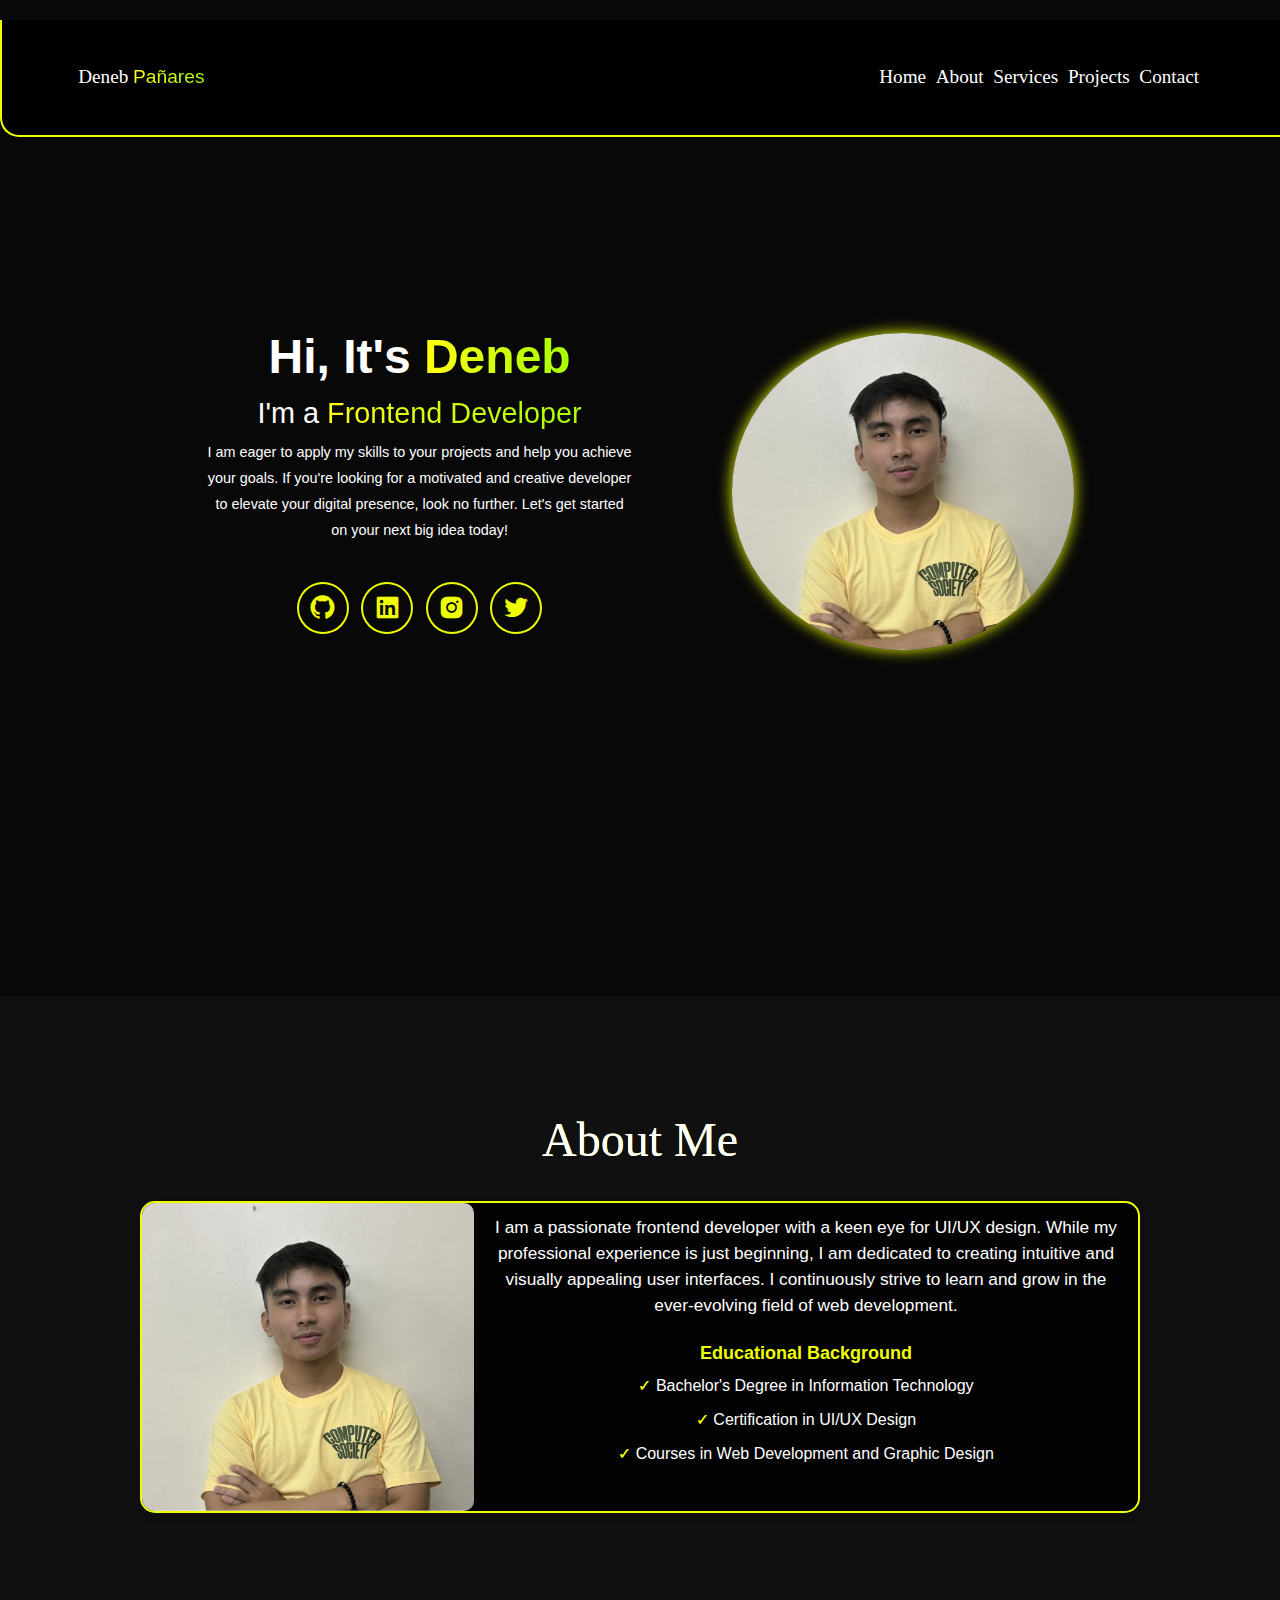
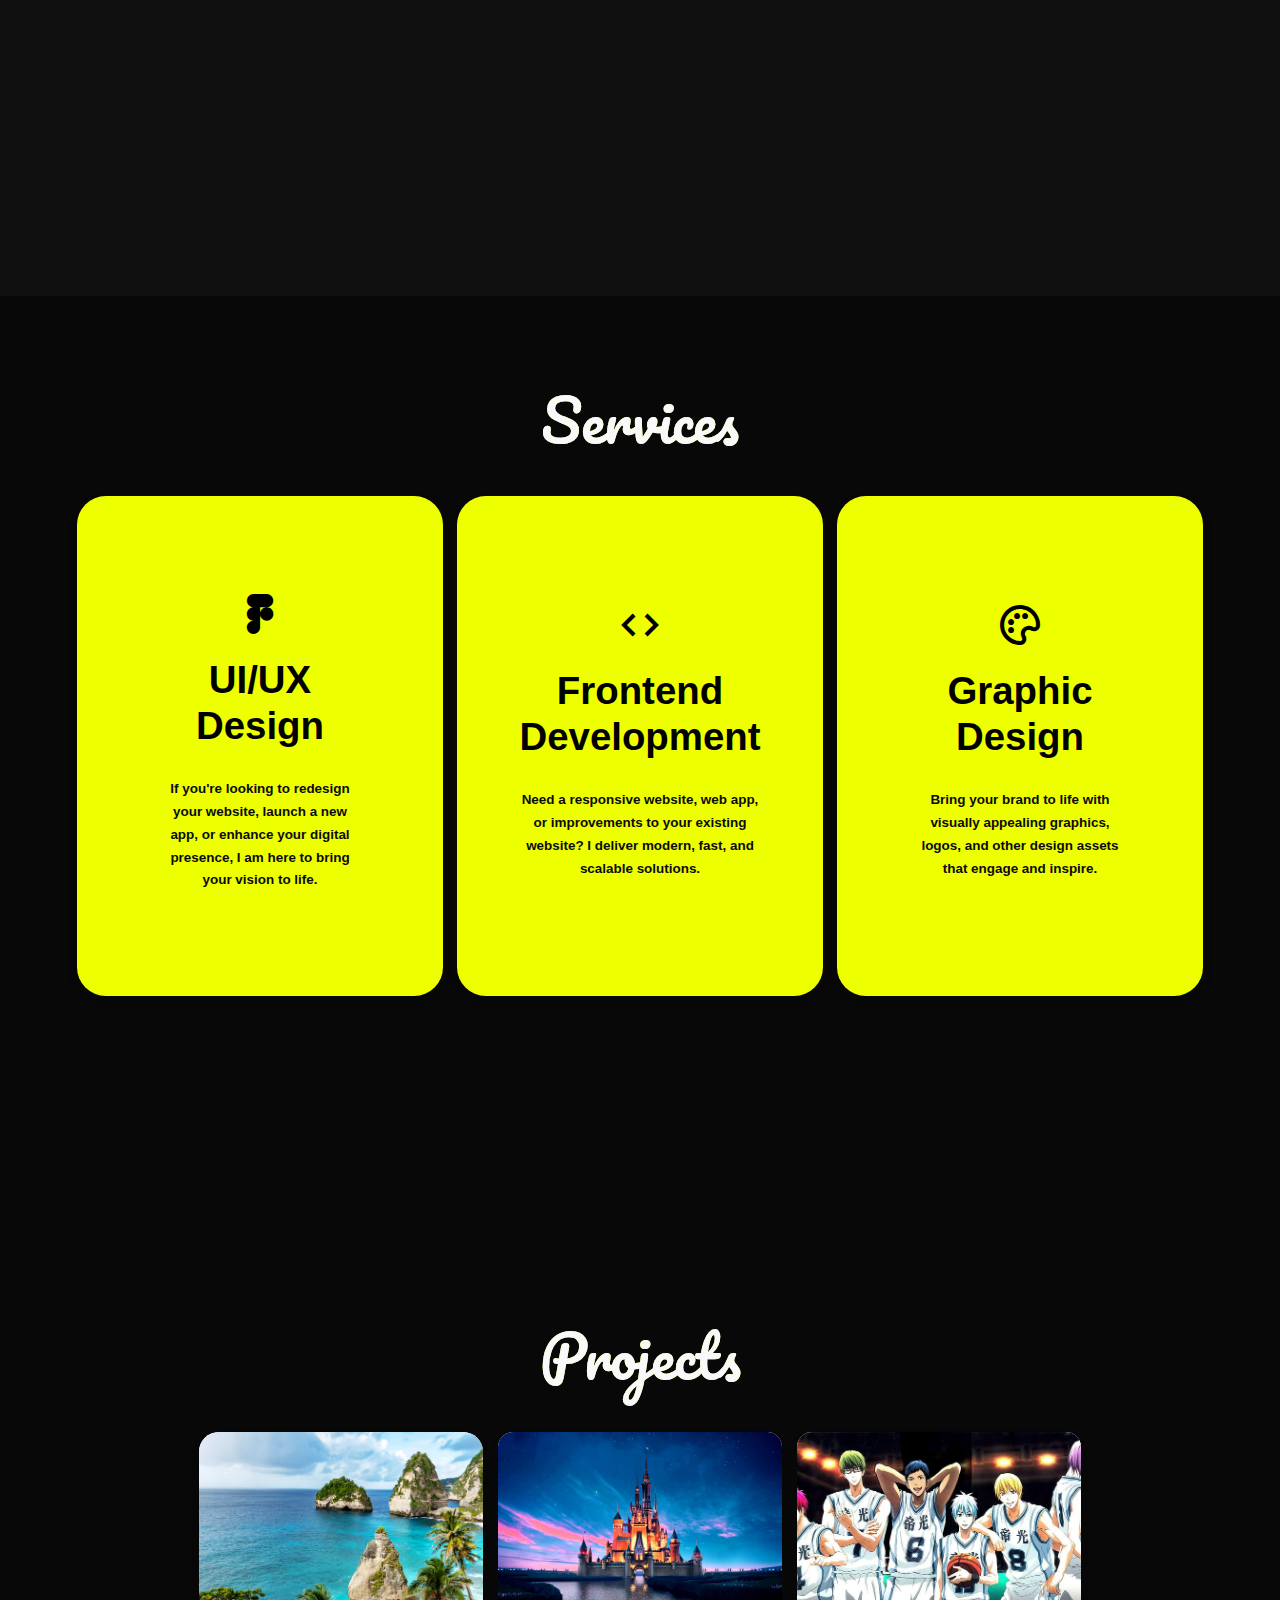
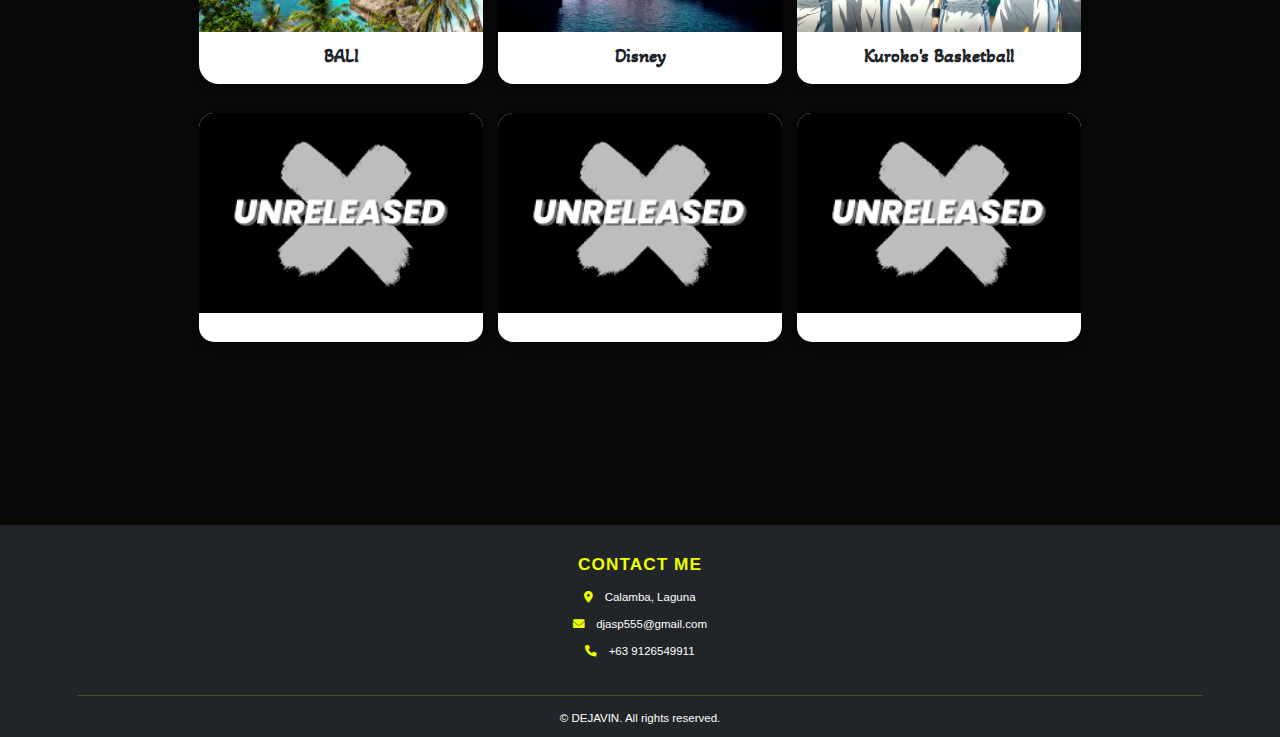
==== index.html @ fbcd6e77 "changes" ====
<!DOCTYPE html>
<html lang="en">

<head>
  <meta charset="utf-8">
  <meta name="viewport" content="width=device-width, initial-scale=1">
  <link rel="icon" href="images/dj.png" type="image/png">
  <title>Landing page</title>
  <link href="https://cdn.jsdelivr.net/npm/bootstrap@5.3.3/dist/css/bootstrap.min.css" rel="stylesheet"
    integrity="sha384-QWTKZyjpPEjISv5WaRU9OFeRpok6YctnYmDr5pNlyT2bRjXh0JMhjY6hW+ALEwIH" crossorigin="anonymous">
    <link rel="preconnect" href="https://fonts.googleapis.com">
    <link rel="preconnect" href="https://fonts.gstatic.com" crossorigin>
    <link href="https://fonts.googleapis.com/css2?family=Akaya+Kanadaka&family=Pacifico&display=swap" rel="stylesheet">
    <link rel="stylesheet" href="https://cdnjs.cloudflare.com/ajax/libs/font-awesome/6.0.0-beta3/css/all.min.css">
    <link href="https://unpkg.com/boxicons@2.0.9/css/boxicons.min.css" rel="stylesheet">



</head>

<body>
  <style>
    * {
      margin: 0;
      padding: 0;
      box-sizing: border-box;
      text-decoration: none;
      scroll-behavior: smooth;
      font-family: Verdana, Geneva, Tahoma, sans-serif
    }

    :root {
      --bg-color: #080808;
      --second-bg-color: #101010;
      --text-color: white;
      --main-color: #eeff00;
    }

    html {
      font-size: 60%;
      overflow-x: hidden;
    }

    body {
      background: var(--bg-color);
      color: var(--text-color);
    }

    .header {
      position: fixed;
      width: 100%;
      top: 0;
      left: 0;
      padding: 4rem 15%;
      background:rgba(0, 0, 0, 0.3);
      backdrop-filter: blur(10px);
      display: flex;
      justify-content: space-between;
      align-items: center;
      z-index: 1000;
    }

    
    .logo{
      font-size: 2rem;
      color: var(--text-color);
      font-weight: 800;
      cursor: pointer;
      transition: 0.3s ease-in-out;
      text-decoration: none;
    }
    .logo:hover{
      transform: scale(1.1);
    }

    span {
      background: linear-gradient(270deg, #aeff00 10%, #ffff15 100%);
      background-clip: text;
      color: transparent;
    }

    
    .custom-navbar {
    background-color: #000000; 
    color: #ffffff; 
    }
    .custom-navbar .nav-link {
    color: #ffffff; 
    }
    .custom-navbar .nav-link:hover {
    color: #ffff15; 
    }


    .navbar a {
      font-size: 1.8rem;
      color: var(--text-color);
      margin-left: 4rem;
      font-weight: 500;
      transition: 0.3s ease-in-out;
      text-decoration: none;
      font-family:Cambria, Cochin, Georgia, Times, 'Times New Roman', serif
    }

    .navbar a:hover {
      color: var(--main-color);
      border-bottom: 3px solid var(--main-color);
    }

    .bx-menu {
      color: #ffff15; 
    }

    section{
      min-height: 100vh;
      padding: 10rem 15%;
    }
    .home{
      display: flex;
      align-items: center;
      justify-content: center;
      gap: 15rem;
    }
    .home-content{
      display: flex;
      flex-direction: column;
      align-items: flex-end;
      text-align: right;
    }
    .home-content h1{
      font-size: 5rem;
      font-weight: 700;
      margin-top: 1.5 rem;
      line-height: 1;
    }
    .home-content h3{
      margin: 1rem 0;
      font-size: 3rem;
    }
    .home-content p{
      font-size: 1.5rem;
      font-weight: 500;
      line-height: 1.8;
    }

    .custom-glow {
      border-radius: 50%;
      box-shadow: 0 0 15px var(--main-color); 
      transition: box-shadow 0.4s ease-in-out, transform 0.4s ease-in-out;
    }

    .custom-glow:hover {
      box-shadow: 0 0 10px var(--main-color), 0 0 15px var(--main-color), 0 0 20px var(--main-color); 
      transform: scale(1.05);
    }


    .social-icons a{
      display: inline-flex;
      justify-content: center;
      align-items: center;
      font-size: 3rem;
      padding: 1rem;
      background: transparent;
      border: 2px solid var(--main-color);
      border-radius: 50%;
      color: var(--main-color);
      margin: 3rem 0.5rem;
      transition: 0.3s ease-in-out;
    }
    .social-icons a:hover{
      color: var(--text-color);
      background-color: var(--second-bg-color);
      transform: scale(1.2)translateY(-5px);
      box-shadow: 0 0 15px var(--main-color);
    }



    #about {
      background-color: #f8f9fa; 
      padding: 2rem 0;
    } 

    #about h2 {
      text-align: center;
      margin-bottom: 2rem;
      font-family: 'Merriweather', serif;
      font-size: 2.5rem;
      color: #333; 
    } 

    #about.card {
      border: none;
      background: rgba(255, 255, 255, 0.9);
      box-shadow: 0 8px 20px rgba(0, 0, 0, 0.1);
      transition: transform 0.3s; 
    }

    #about.card:hover {
      transform: translateY(-5px); 
    }

    #about img {
      border-radius: 10px;
      width: 100%; 
      height: auto; 
    }

    .row {
      display: flex;
      justify-content: space-between;
      flex-wrap: wrap;
    }

    .about-col-1 {
      flex-basis: 35%;
    }

    .about-col-img {
      width: 100%;
      border-radius: 15px;
    }

    .about-col-2 {
      flex-basis: 60%;
    }

    .sub-title {
      font-size: 18px; 
      font-weight: 600;
      margin-top: 2.5rem; 
    }

    .education-list {
      padding-left: 0; 
    }

    .education-list li {
      list-style: none;
      margin: 10px 0;
      font-size: 16px; 
      color: #ffffff; 
    }

    .education-list li span {
      color: #ff004f; 
      font-size: 16px; 
    }

    .card img {
      height: 200px;
      object-fit: cover;
    }

    .card {
      border: none;
      border-radius: 15px;
      overflow: hidden;
      box-shadow: 0 4px 8px rgba(0, 0, 0, 0.1);
      transition: transform 0.3s, box-shadow 0.3s;
    }

    .overlay {
      position: absolute;
      top: 0;
      bottom: 0;
      left: 0;
      right: 0;
      background-color: rgba(0, 0, 0, 0.6);
      opacity: 0;
      transition: opacity 0.3s ease;
      display: flex;
      justify-content: center;
      align-items: center;
    }

    .card:hover {
      transform: translateY(-10px);
      box-shadow: 0 12px 16px rgba(0, 0, 0, 0.2);
    }

    .card-body {
      text-align: center;
      padding: 12px;
    }

    .card-body h5 {
      font-size: 2rem;
      font-weight: bold;
      margin-bottom: 5px;
      font-family: "Akaya Kanadaka", system-ui;
    }

    .card:hover .overlay {
      opacity: .5;
    }

    .icon-link {
      font-size: 2.5rem;
      color: white;
    }

    .row-cols-lg-5 {
      --bs-gutter-x: 1.5rem;
    }

    .container h2 {
      font-size: 5rem;
      text-align: left;
      background: linear-gradient(270deg, #aeff00 10%, #ffff15 100%);
      background-clip: text;
      color: transparent;
      font-family: "Pacifico", cursive;
      padding-bottom: 13px;
    }

    .heading{
      text-align: center;
      font-size: 7rem;
      margin: 5rem 0;
    }

    .services {
      padding: 60px 0;
    }

    .service-box {
      background-color: #f9f9f9;
      border-radius: 10px;
      transition: transform 0.3s ease, box-shadow 0.3s ease;
      padding: 30px;
      display: flex;
      justify-content: center;
      align-items: center;
      background-color: var(--main-color);
      height: 500px;
      border-radius: 3rem;
      cursor: pointer;
      border: 5px solid transparent;
      transition: 0.4s ease-in-out;
    }

    .service-box:hover {
      transform: translateY(-10px);
      box-shadow: 0 5px 15px rgba(0,0,0,0.1);
      background: var(--second-bg-color);
      color: var(--main-color);
      border: 5px solid var(--main-color);
      transform: scale(1.03);
    }

    .service-info{
      display: flex;
      flex-direction: column;
      text-align: center;
      justify-content: center;
      align-items: center;
      padding: 5rem;
    }

    .service-info i {
      color: #000; 
      transition: color 0.3s ease;

    }

    .service-info h4 {
      color: #000; 
      font-weight: 800;
      font-size: 4rem;
      margin-top: 20px;
      transition: color 0.3s ease;
      margin: 2rem 0;
     
    }

    .service-info p {
      color: #0b0b0b;
      font-size: 1.4rem;
      margin-top: 10px;
      transition: color 0.3s ease;
      font-weight: 600;
      line-height: 1.7;
    }

        
    .service-box:hover .service-info i,
    .service-box:hover .service-info h4,
    .service-box:hover .service-info p {
      color:var(--main-color);
    }

    .services-container{
      display: grid;
      grid-template-columns: repeat(auto-fit, minmax(300px, 1fr));
      align-items: center;
      gap: 2.5rem;
    }


    ::-webkit-scrollbar{
      width: 10px;
    }

    ::-webkit-scrollbar-thumb{
      background-color: var(--main-color);
    }

    ::-webkit-scrollbar-track{
      background-color: var(--bg-color);
    }

    footer {
      background-color: #000000;
      color: #eee;
    }

    footer h5 {
      font-size: 1.8rem;
      font-weight: bold;
      letter-spacing: 1px;
      text-transform: uppercase;
      color: #eeff00;
    }

    footer p {
      font-size: 1.2rem;
      margin-bottom: 10px;
    }

    footer i {
      margin-right: 8px;
      color: #eeff00;
    }

    hr {
      border-color: #aed31b;
    }

    footer p:hover {
      color: #eeff00;
    }

    @media(max-width:1285px){
    .menu-icon{
      display: block ;
    }
    .navbar{
      position: absolute;
      top: 20px;
      right: 0;
      width: 100%;
      padding: 1rem 3rem;
      background-color: #000000;
      border-bottom-left-radius: 2rem;
      border-left: 2px solid var(--main-color);
      border-bottom: 2px solid var(--main-color);
      display: block;
    }
    .navbar a{
      display: block;
      font-size: 2rem;
      margin: 3rem 0;
      color: var(--text-color);
    }
    .navbar.active{
      display: block;
    }

    .gradient-btn{
      display: none;
    }
    .home{
      flex-direction: column-reverse;
      margin: 5rem 0;
      gap: 5rem;
    }
    .home-content{
      align-items: center;
      text-align: center;
    }
    }

  </style>



<header>
  <nav class="navbar navbar-expand-lg custom-navbar">
  
    <div class="container">
      <a class="navbar-brand logo" href="#home">
        Deneb <span>Pañares</span>
      </a>
      <button class="navbar-toggler" type="button" data-bs-toggle="collapse" data-bs-target="#navbarNav" aria-controls="navbarNav" aria-expanded="false" aria-label="Toggle navigation">
        <div class="navbar-toggler-icon">
      </button>
      <div class="collapse navbar-collapse" id="navbarNav">
        <ul class="navbar-nav ms-auto">
          <li class="nav-item">
            <a class="nav-link" href="#home">Home</a>
          </li>
          <li class="nav-item">
            <a class="nav-link" href="#about">About</a>
          </li>
          <li class="nav-item">
            <a class="nav-link" href="#services">Services</a>
          </li>
          <li class="nav-item">
            <a class="nav-link" href="#projects">Projects</a>
          </li>
          <li class="nav-item">
            <a class="nav-link" href="#footer">Contact</a>
          </li>
        </ul>
      </div>
    </div>
  </nav>
</header>

<section class="home" id="home">
  <div class="container-fluid d-flex align-items-center justify-content-center py-5">
    <div class="row w-100">
      <div class="col-lg-6 text-center text-lg-start">
        <div class="home-content">
          <h1 class="display-3">Hi, It's <span>Deneb</span></h1>
          <h3 class="display-4">I'm a <span>Frontend Developer</span></h3>
          <p class="lead">I am eager to apply my skills to your projects and help you achieve your goals. If you're looking for a motivated and creative developer to elevate your digital presence, look no further. Let's get started on your next big idea today!</p>
          
          <div class="social-icons">
            <a href="#" class="btn btn-outline-light rounded-circle mx-2"><i class="bx bxl-github"></i></a>
            <a href="#" class="btn btn-outline-light rounded-circle mx-2"><i class="bx bxl-linkedin-square"></i></a>
            <a href="#" class="btn btn-outline-light rounded-circle mx-2"><i class="bx bxl-instagram-alt"></i></a>
            <a href="#" class="btn btn-outline-light rounded-circle mx-2"><i class="bx bxl-twitter"></i></a>
          </div>
        </div>
      </div>

      <div class="col-lg-6 text-center text-lg-end">
        <div class="home-img">
          <img class=custom-glow src="images/picko.jpg" alt="Deneb" class="img-fluid rounded-circle shadow-lg" style="width: 80%; max-width: 380px; transition: box-shadow 0.3s ease;">
        </div>
      </div>
    </div>
  </div>
</section>
  


<section id="about" class="mb-5" style="background-color: var(--second-bg-color); padding: 12rem 0;">
  <div class="container">
      <h2 class="text-center" style="color: white; font-size: 5rem;">About Me</h2>
      <div class="d-flex justify-content-center">
          <div class="card mb-3" style="max-width: 1000px; background: rgba(0, 0, 0, 0.8); border: 2px solid var(--main-color);">
              <div class="row g-0">
                  <div class="col-md-4">
                      <img src="images/picko.jpg" alt="Deneb Pañares" class="img-fluid rounded-start" style="border-radius: 10px;">
                  </div>
                  <div class="col-md-8">
                      <div class="card-body">
                          <p class="card-text" style="color: #ffffff; font-size: 1.8rem;">
                              I am a passionate frontend developer with a keen eye for UI/UX design. While my professional experience is just beginning, I am dedicated to creating intuitive and visually appealing user interfaces. I continuously strive to learn and grow in the ever-evolving field of web development.
                          </p>
                          <h6 class="sub-title" style="color: var(--main-color);">Educational Background</h6>
                          <ul class="education-list">
                              <li><span style="color: var(--main-color);">&#10003;</span> Bachelor's Degree in Information Technology</li>
                              <li><span style="color: var(--main-color);">&#10003;</span> Certification in UI/UX Design</li>
                              <li><span style="color: var(--main-color);">&#10003;</span> Courses in Web Development and Graphic Design</li>
                          </ul>
                      </div>
                  </div>
              </div>
          </div>
      </div>
  </div>
</section>



<section class="services" id="services">
  <div class="container">
      <h2 class="text-center mb-5" style="font-size: 6rem; color:#f9f9f9">Services</h2>
      <div class="row row-cols-1 row-cols-md-2 row-cols-lg-3 g-4">
          
          <div class="col">
              <div class="service-box text-center shadow">
                  <div class="service-info">
                      <i class="bx bxl-figma" style="font-size: 5rem;"></i>
                      <h4>UI/UX Design</h4>
                      <p>If you're looking to redesign your website, launch a new app, or enhance your digital presence, I am here to bring your vision to life.</p>
                  </div>
              </div>
          </div>
          
          <div class="col">
              <div class="service-box text-center shadow">
                  <div class="service-info">
                      <i class="bx bx-code" style="font-size: 5rem;"></i>
                      <h4>Frontend Development</h4>
                      <p>Need a responsive website, web app, or improvements to your existing website? I deliver modern, fast, and scalable solutions.</p>
                  </div>
              </div>
          </div>
          
          <div class="col">
              <div class="service-box text-center shadow">
                  <div class="service-info">
                      <i class="bx bx-palette" style="font-size: 5rem;"></i>
                      <h4>Graphic Design</h4>
                      <p>Bring your brand to life with visually appealing graphics, logos, and other design assets that engage and inspire.</p>
                  </div>
              </div>
          </div>
      </div>
  </div>
</section>



  <section class="projects" id="projects">
    <div class="container">
      <h2 class="text-center" style="color: #f9f9f9; font-size: 6rem;">Projects</h2>
      <div class="row row-cols-1 row-cols-md-2 row-cols-lg-3 g-4 mt-4">
        <div class="col">
          <div class="card mb-4" style="position: relative; border-radius: 20px;">
            <img src="images/b2.webp"
              class="card-img-top" alt="Bali">
            <div class="overlay">
              <a href="Bali/index.html" class="icon-link">
                <i class="fas fa-link"></i>
              </a>
            </div>
            <div class="card-body">
              <h5 class="card-title">BALI</h5>
              
          </div>
          </div>
        </div>

        
        <div class="col">
          <div class="card">
            <img src="images/disney.jpg"
              class="card-img-top" alt="Disney">
              <div class="overlay">
                <a href="Disney/index.html" class="icon-link">
                  <i class="fas fa-link"></i>
                </a>
              </div>
            <div class="card-body">
              <h5 class="card-title">Disney</h5>
            </div>
          </div>
        </div>

        <div class="col">
          <div class="card">
            <img src="images/kwall.jpg"
              class="card-img-top" alt="Kuroko no Basuke">
              <div class="overlay">
                <a href="U4/index.html" class="icon-link">
                  <i class="fas fa-link"></i>
                </a>
              </div>
            <div class="card-body">
              <h5 class="card-title">Kuroko's Basketball</h5>
            </div>
          </div>
        </div>


        <div class="col">
          <div class="card">
            <img src="images/unreleased.png"
              class="card-img-top" alt="Nusa">
            <div class="card-body">
              <h5 class="card-title"></h5>
            </div>
          </div>
        </div>

        <div class="col">
          <div class="card">
            <img src="images/unreleased.png"
              class="card-img-top" alt="Nusa">
            <div class="card-body">
              <h5 class="card-title"></h5>
            </div>
          </div>
        </div>

        <div class="col">
          <div class="card">
            <img src="images/unreleased.png"
              class="card-img-top" alt="Tirta">
            <div class="card-body">
              <h5 class="card-title"></h5>
            </div>
          </div>
        </div>

      </div>
    </div>
  </section>


    <footer class="bg-dark text-white pt-5 pb-3" id="footer">
      <div class="container text-center text-md-left">
        <div class="row">
          
          <div class="col-md-6 col-lg-6 mx-auto mb-4">
            <h5 class="text-uppercase mb-4 font-weight-bold">Contact Me</h5>
            <p><i class="fas fa-map-marker-alt mr-3"></i> Calamba, Laguna</p>
            <p><i class="fas fa-envelope mr-3"></i> djasp555@gmail.com</p>
            <p><i class="fas fa-phone mr-3"></i> +63 9126549911</p>
          </div>
    
        </div>
    
        <hr class="mb-4">
    
       
        <div class="row align-items-center">
          <div class="col-md-12 text-center">
            <p class="mb-0">© DEJAVIN. All rights reserved.</p>
          </div>
        </div>
      </div>
    </footer>
    
    <script src="https://cdn.jsdelivr.net/npm/bootstrap@5.3.1/dist/js/bootstrap.bundle.min.js"></script>

  </script>
     
    
</body>

</html>
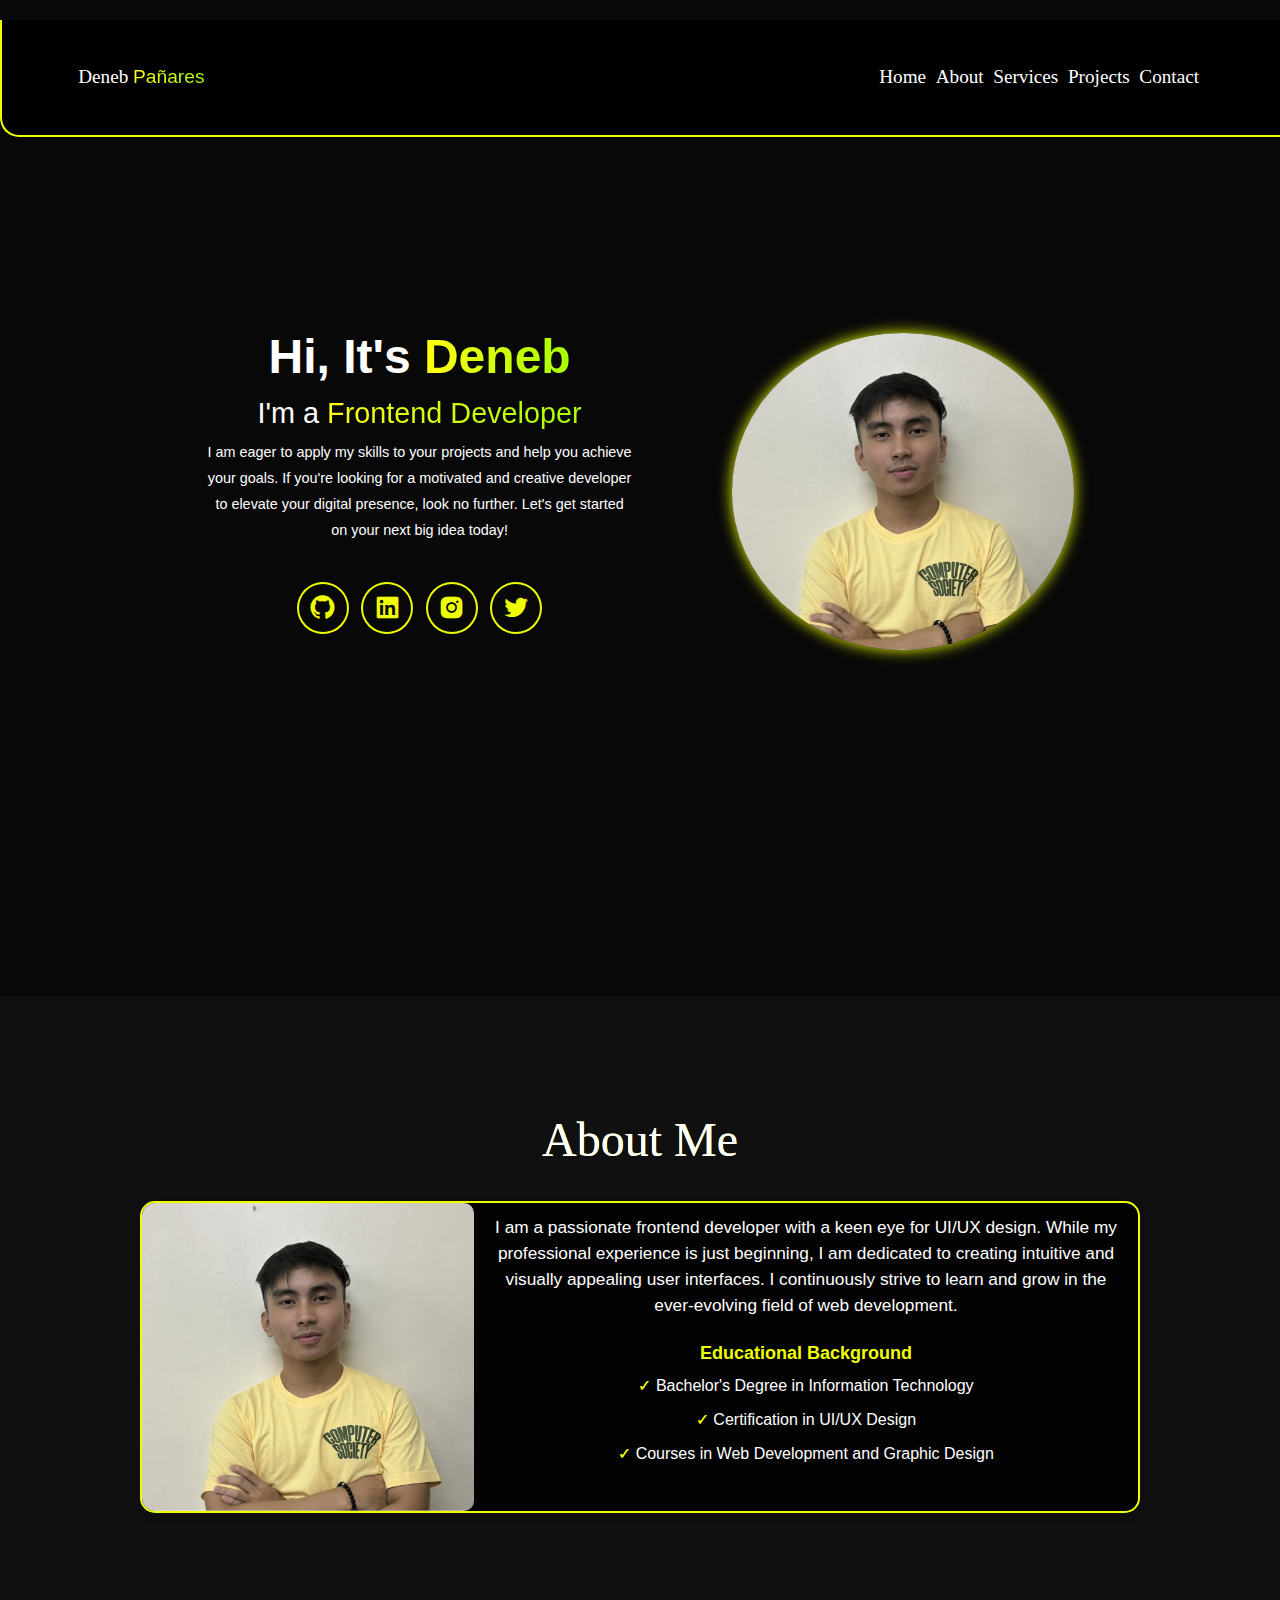
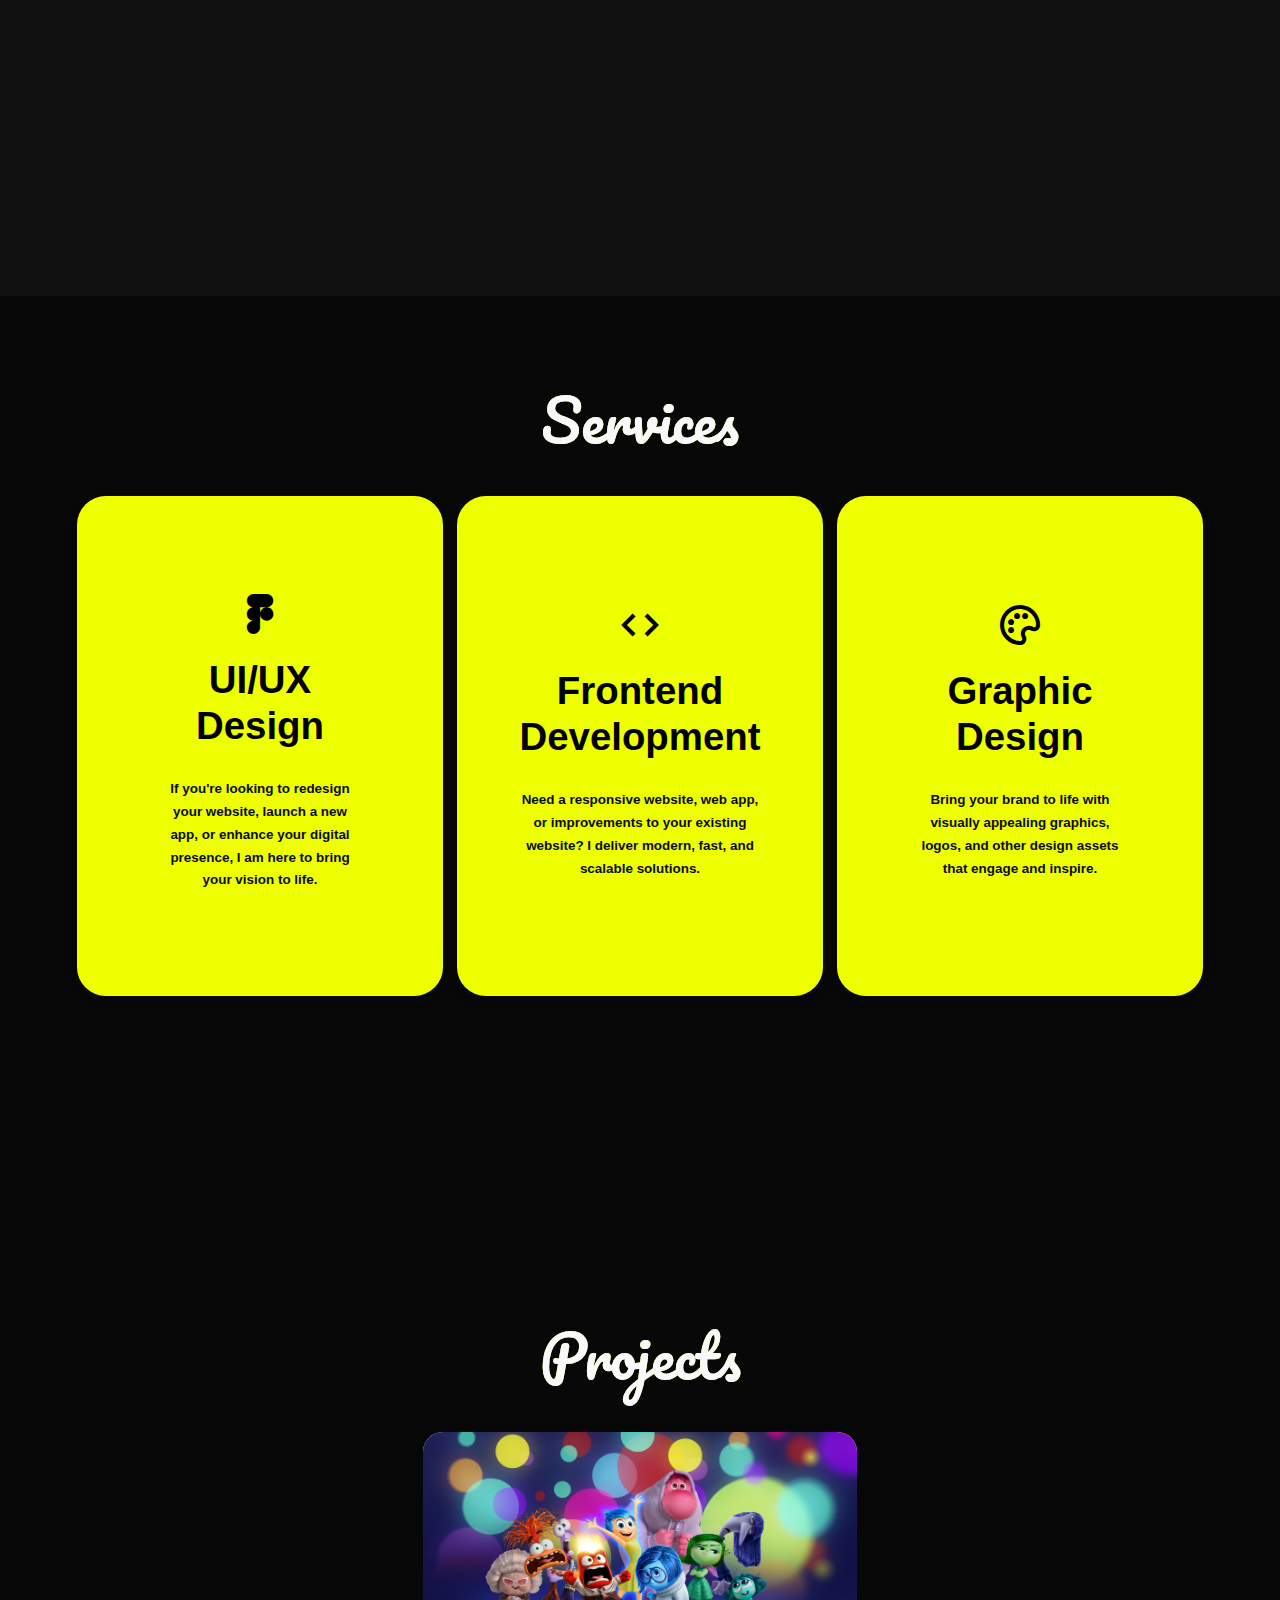
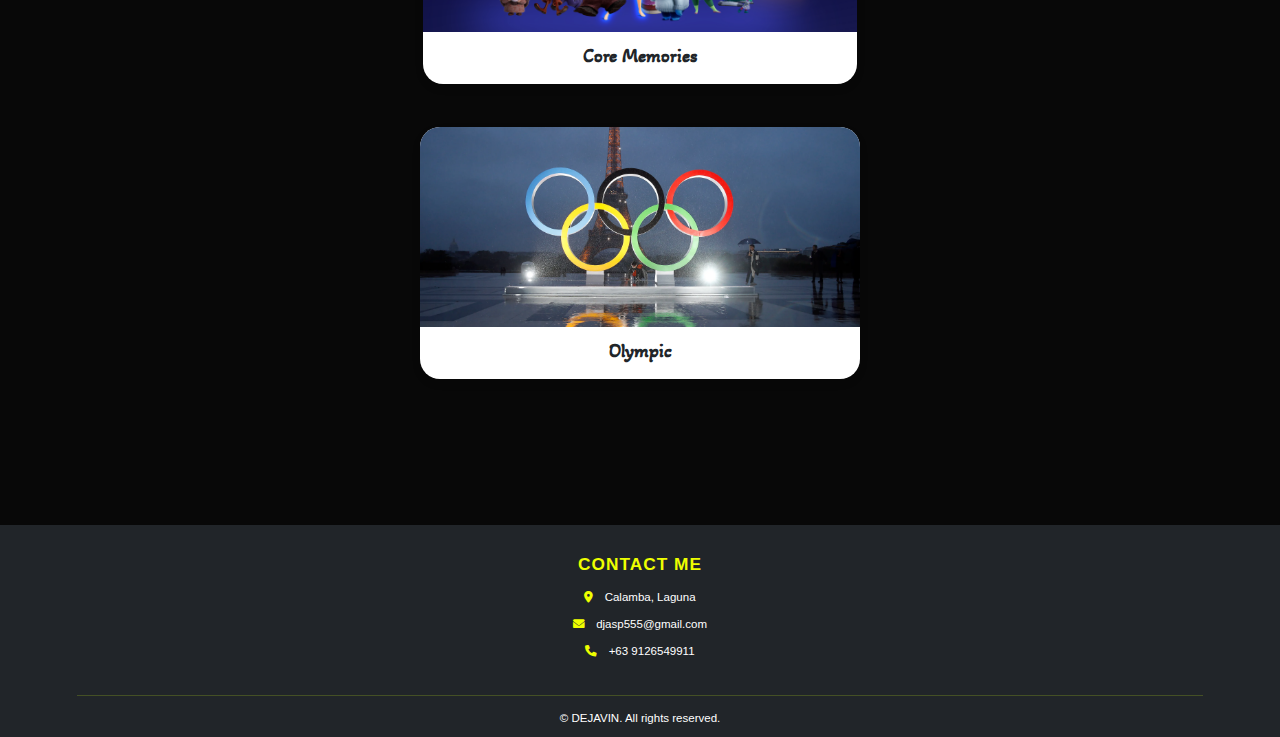
==== commit 9f170643: "changes" ====
--- a/index.html
+++ b/index.html
@@ -621,86 +621,39 @@
   <section class="projects" id="projects">
     <div class="container">
       <h2 class="text-center" style="color: #f9f9f9; font-size: 6rem;">Projects</h2>
-      <div class="row row-cols-1 row-cols-md-2 row-cols-lg-3 g-4 mt-4">
-        <div class="col">
+      <div class="row row-cols-1 row-cols-md-2 row-cols-lg-3 g-4 mt-4 d-flex justify-content-center align-items-center">
+        <div class="col-lg-6">
           <div class="card mb-4" style="position: relative; border-radius: 20px;">
-            <img src="images/b2.webp"
-              class="card-img-top" alt="Bali">
+            <img src="images/ins.jpg"
+              class="card-img-top" alt="corememories">
             <div class="overlay">
-              <a href="Bali/index.html" class="icon-link">
+              <a href="A05/index.php" class="icon-link">
                 <i class="fas fa-link"></i>
               </a>
             </div>
             <div class="card-body">
-              <h5 class="card-title">BALI</h5>
-              
+              <h5 class="card-title">Core Memories</h5>
+              </div> 
           </div>
           </div>
         </div>
-
-        
-        <div class="col">
-          <div class="card">
-            <img src="images/disney.jpg"
-              class="card-img-top" alt="Disney">
-              <div class="overlay">
-                <a href="Disney/index.html" class="icon-link">
-                  <i class="fas fa-link"></i>
-                </a>
-              </div>
+      </div>
+      <div class="row row-cols-1 row-cols-md-2 row-cols-lg-3 g-4 mt-4 d-flex justify-content-center align-items-center">
+        <div class="col-lg-6">
+          <div class="card mb-4" style="position: relative; border-radius: 20px;">
+            <img src="images/OLYMPIC.webp"
+              class="card-img-top" alt="corememories">
+            <div class="overlay">
+              <a href="F01/index.html" class="icon-link">
+                <i class="fas fa-link"></i>
+              </a>
+            </div>
             <div class="card-body">
-              <h5 class="card-title">Disney</h5>
-            </div>
+              <h5 class="card-title">Olympic</h5>
+              </div> 
+          </div>
           </div>
         </div>
-
-        <div class="col">
-          <div class="card">
-            <img src="images/kwall.jpg"
-              class="card-img-top" alt="Kuroko no Basuke">
-              <div class="overlay">
-                <a href="U4/index.html" class="icon-link">
-                  <i class="fas fa-link"></i>
-                </a>
-              </div>
-            <div class="card-body">
-              <h5 class="card-title">Kuroko's Basketball</h5>
-            </div>
-          </div>
-        </div>
-
-
-        <div class="col">
-          <div class="card">
-            <img src="images/unreleased.png"
-              class="card-img-top" alt="Nusa">
-            <div class="card-body">
-              <h5 class="card-title"></h5>
-            </div>
-          </div>
-        </div>
-
-        <div class="col">
-          <div class="card">
-            <img src="images/unreleased.png"
-              class="card-img-top" alt="Nusa">
-            <div class="card-body">
-              <h5 class="card-title"></h5>
-            </div>
-          </div>
-        </div>
-
-        <div class="col">
-          <div class="card">
-            <img src="images/unreleased.png"
-              class="card-img-top" alt="Tirta">
-            <div class="card-body">
-              <h5 class="card-title"></h5>
-            </div>
-          </div>
-        </div>
-
-      </div>
     </div>
   </section>
 
